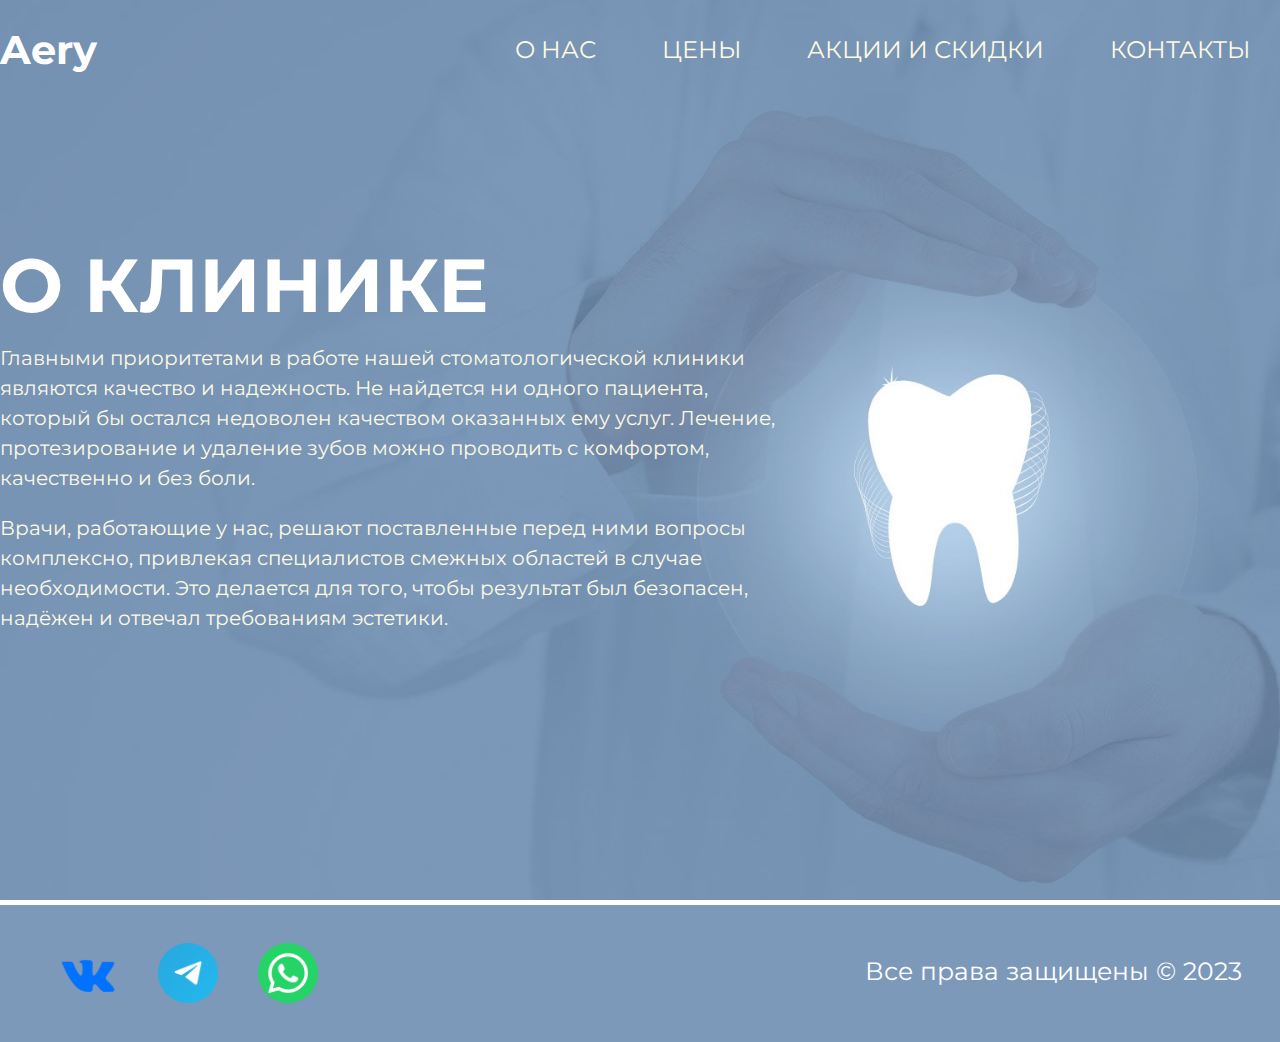
==== about.html @ ad657bff "Add files via upload" ====
<!DOCTYPE html>
<html lang="ru" dir="ltr">
  <head>
    <meta charset="utf-8">
    <link rel="stylesheet" href="css/styles.css">
    <link href="https://fonts.googleapis.com/css2?family=Montserrat:wght@400;700&display=swap" rel="stylesheet">
    <title>Aery</title>
  </head>
  <body>

<header class="header">
    <div class="container">
      <div class="header__inner">
        <div class="header__logo" onclick="window.location.href='index.html'">Aery</div>
          <nav class = "nav">
            <a class="nav__link" href="about.html">О нас</a>
            <a class="nav__link" href="price.html">Цены</a>
            <a class="nav__link" href="discounts.html">Акции и скидки</a>
            <a class="nav__link" href="#social">Контакты</a>
          </nav>

      </div>
    </div>
</header>

<div class="intro">
  <div class="container">
    <div class="about__inner">
      <h1 class="about__title">О клинике</h1>
      <p>Главными приоритетами в работе нашей
        стоматологической клиники являются качество и надежность.
        Не найдется ни одного пациента, который бы
        остался недоволен качеством оказанных ему услуг.
        Лечение, протезирование и удаление зубов можно
        проводить с комфортом, качественно и без боли.
      </p>
      <p>Врачи, работающие у нас, решают поставленные перед ними вопросы комплексно,
        привлекая специалистов смежных областей в случае необходимости.
        Это делается для того, чтобы результат был безопасен, надёжен и отвечал требованиям эстетики.
      </p>
    </div>
  </div>
</div>

<footer>
  <div id="social">
    <a href="http://vk.com" title="Группа VK" target="_blank">
      <img src="images/vk.png" alt="VK" title="VK">
    </a>
    <a href="http://telegram.com" title="Telegram" target="_blank">
      <img src="images/telegram.png" alt="VK" title="Telegram">
    </a>
    <a href="http://whatsapp.com" title="Whatsapp" target="_blank">
      <img src="images/whatsapp.png" alt="whatsapp" title="Whatsapp">
    </a>
  </div>
  <div id="permission">
    Все права защищены &copy 2023
  </div>
</footer>

  </body>
</html>
---- css/styles.css ----
html {
scroll-behavior: smooth;
}

body {
  margin: 0;
  font-family: 'Montserrat', sans-serif;
  font-size: 15px;
  line-height: 1.5;
  color: #333;
  min-width: 45vh;
}

/* Контейнер*/
.container {
  width: 100%;
  max-width: 1650px;
  margin: 0 auto;
}

/*Стили для intro*/
.intro{
  display: flex;
  flex-direction: column;
  justify-content: center;
  width: 100%;
  height: 100vh;


  background: url("../images/intro2.png") center
  no-repeat;
  background-size: cover;
}

.intro_inner{
  width: 100%;
  max-width: 700px;
  margin: 0 auto;
}

.intro__title{
  color: #fff;
  font-size: 75px;
  font-weight: bold;
  text-transform: uppercase;
  text-align: center;
  padding: 50px 100px 0 0;
  line-height: 1.2;
}

/*Header*/
.header{
  width: 100%;
  padding-top: 20px;
  position: absolute;
  top: 0;
  left: 0;
  right: 0;
  z-index: 1000;
}

.header__inner{
  display: flex;
  justify-content: space-between;
  align-items: center;
}

.header__logo{
  font-size: 40px;
  font-weight: bold;
  color: #fff;
  text-decoration: none;
  transition: color .2s linear;
}

.header__logo:hover{
  color: #E1CBAA;
  cursor: pointer;
}


/*Nav*/
.nav{
  font-size: 24px;
  text-transform: uppercase;
}

.nav__link{
  display: inline-block;
  vertical-align: top;
  margin: 0 30px;

  color: #fefae4;
  text-decoration: none;
  transition: color 0.2s linear;
}

.nav__link:hover{
  color: #E1CBAA;
}

/*Index section*/

.service__title {
    font-size: 36px;
    line-height: 48px;
    font-weight: 700;
    text-align: center;
    margin: 10px 0 40px 0;
}

.service__wrapper {
    display: grid;
    gap: 20px;
    grid-template-columns: repeat(4, 1fr);
    grid-template-rows: auto;
}

.service__item {
    text-decoration: none;
    align-items: center;
    display: flex;
    justify-content: center;
    height: 200px;
    padding: 2px;
    width: 100%;
    flex-direction: column;

}

.service__img_bg {
    background: #1b5773;
    border-radius: 23.34px;
    padding: 10px;
    width: 96px;
    height: 96px;
    display: flex;
    justify-content: center;
    align-items: center;
    margin-bottom: 20px;
}

.service__text {
    font-size: 16px;
    font-weight: 600;
    line-height: 25px;
    color: #121127;
    text-align: center;
}

/*About заголовок и текст*/
.about__inner{
  width: 100%;
  max-width: 800px;
}

.about__title{
  color: #fff;
  font-size: 75px;
  font-weight: bold;
  text-transform: uppercase;
  text-align: left;
  margin: 0 90px 0 0;
  line-height: 1;
}

p{
  color: #fefae4;
  font-size: 20px;
}


/*Discounts(скидки)*/
.contenter {
  width: 100%;
  max-width: 1650px;
}

.discounts__inner{
  width: 100%;
  max-width: 800px;
  margin: 0 auto;
  padding-right: 300px;
  position: relative;
}

.discounts__title{
  color: #fff;
  font-size: 50px;
  font-weight: bold;
  text-transform: uppercase;
  text-align: left;
  margin: 0 90px 10px 0;
  line-height: 1;
}

.akcii {
    margin-bottom: 20px;
    border-top: 1px solid #fff;
    padding-top: 20px;
}
.coupon-price {
    padding: 9px 0 9px 9px;
    font-size: 25px;
    text-align: center;
    float: right;
    font-family: 'Montserrat', sans-serif;
    line-height: 1.5;
    color: #333;
}
.akcii-name {
  font-family: 'Montserrat', sans-serif;
  font-size: 21px;
  line-height: 1.5;
  color: #fefae4;
}
.akcii-anons {
    color: #121127;
    font-size: 14px;
    margin-top: 5px;
}

/*Price(цены)*/
.contenter {
  width: 100%;
  max-width: 1500px;
  margin: 0 auto;
}

.price__inner{
  width: 100%;
  max-width: 800px;
}

.price__title{
  color: #fff;
  font-size: 60px;
  font-weight: bold;
  text-transform: uppercase;
  text-align: left;
  line-height: 1;
}

.price__name {
    font-size: 36px;
    line-height: 48px;
    font-weight: 700;
    text-align: center;
    margin: 10px 0 20px 0;
}

.price__wrapper {
    display: grid;
    gap: 20px;
    grid-template-columns: repeat(3, 1fr);
    grid-template-rows: auto;
    margin-bottom: 10px;
}

@media (max-width: 1372px){
.price__wrapper {
    grid-template-columns: repeat(2, 1fr);
  }
}

@media (max-width: 908px){
.price__wrapper {
    grid-template-columns: repeat(1, 1fr);
    flex-direction: column;
    align-items: center;
  }
}

.consultation {
    background: #f3f7f8;
    border-radius: 20px;
    display: flex;
    flex-direction: column;
    align-items: flex-start;
    text-decoration: none;
    padding: 20px;
}

.container_2{
  width: 100%;
  max-width: 1650px;
  padding: 10px 0;
  margin: 0 auto;
}

.text{
  background-color: #376293a6;
}


/*Footer*/
footer{
  width: 94%;
  padding: 3%;
  float: left;
  margin-top: 5px;
  border-top: 3px #b3b3b3;
  background-color: #376293a6;
}

footer #social{
  width: 50%;
  text-align: right;
  font-size: 14px;

}

footer #social img{
  width: 60px;
  height: 60px;
  float: left;
  margin: 0 20px 0 20px;

}

footer #permission{
  float: right;
  width: 50%;
  text-align: right;
  font-size: 25px;
  margin-top: 10px;
  color: #fff;

}
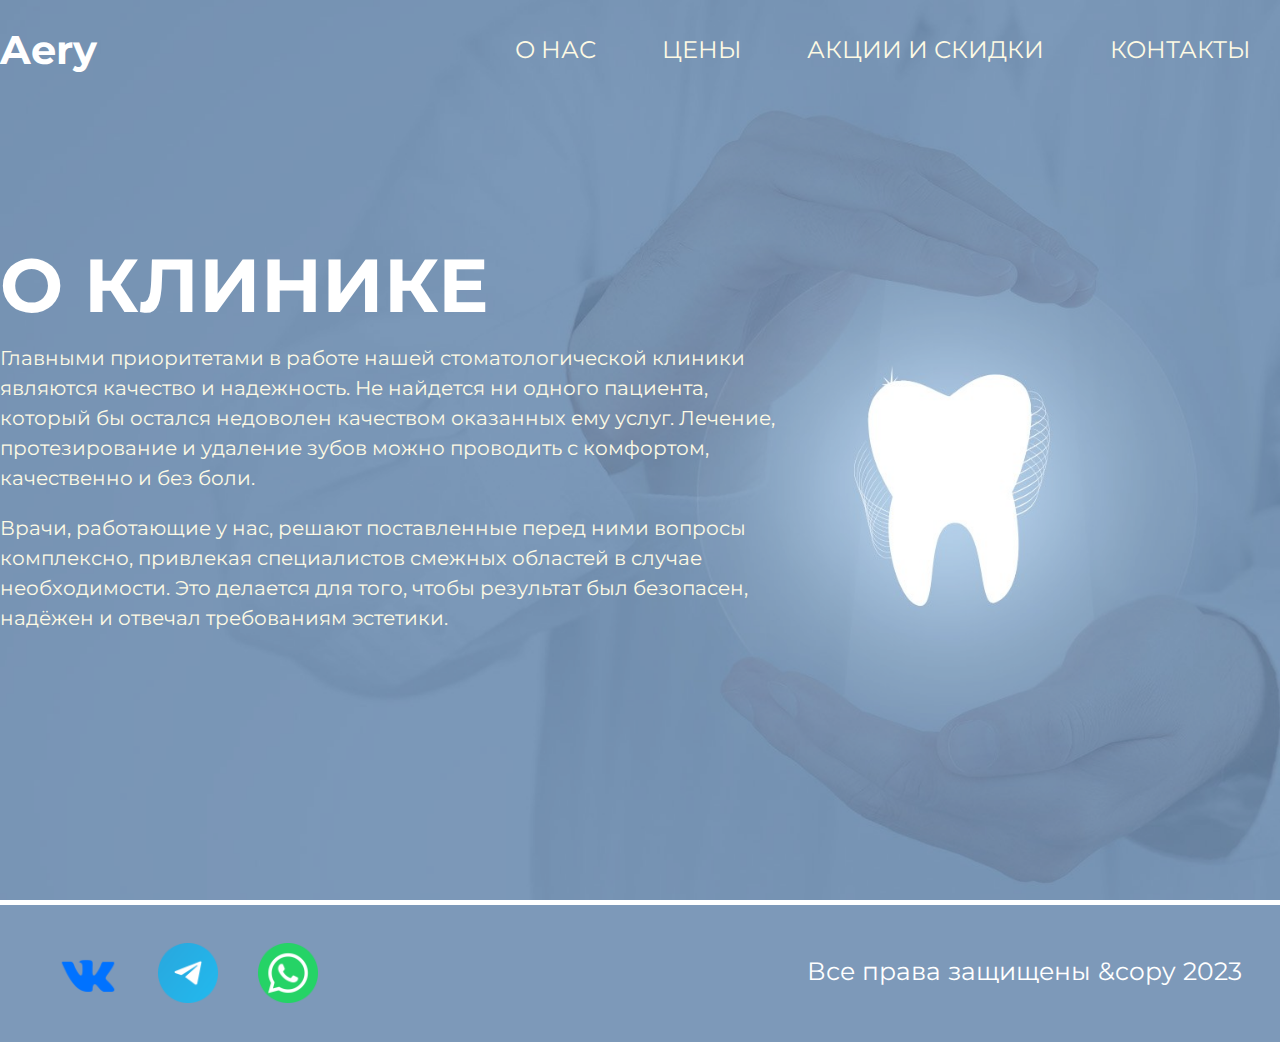
==== commit 4926aa55: "Update about.html" ====
--- a/about.html
+++ b/about.html
@@ -55,7 +55,7 @@
     </a>
   </div>
   <div id="permission">
-    Все права защищены &copy 2023
+    Все права защищены &amp;copy 2023
   </div>
 </footer>
 
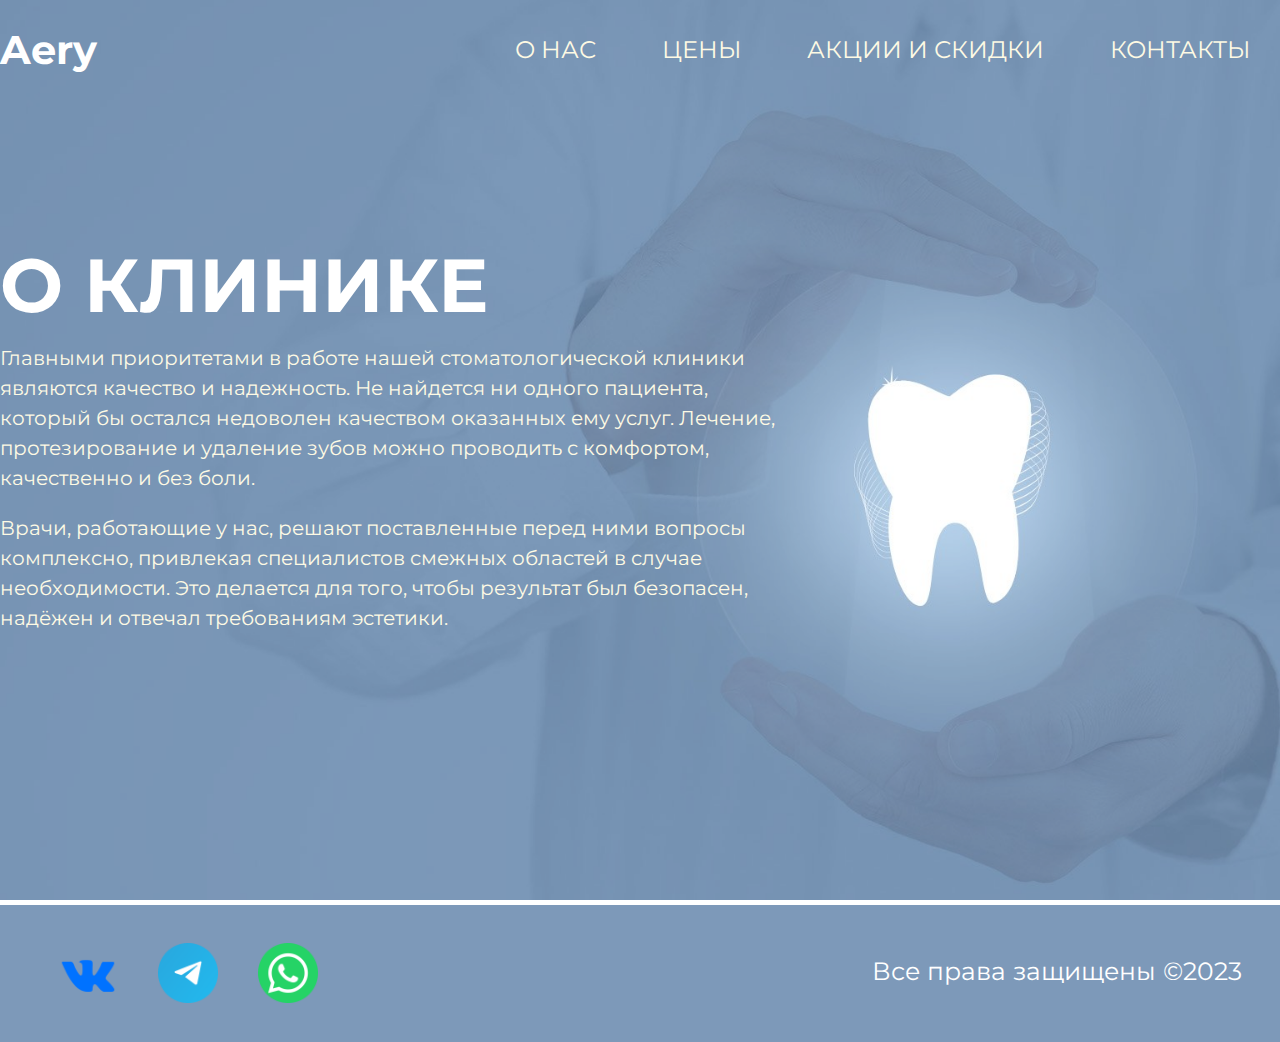
==== commit fd11e70a: "Update about.html" ====
--- a/about.html
+++ b/about.html
@@ -55,7 +55,7 @@
     </a>
   </div>
   <div id="permission">
-    Все права защищены &amp;copy 2023
+    Все права защищены ©2023
   </div>
 </footer>
 
